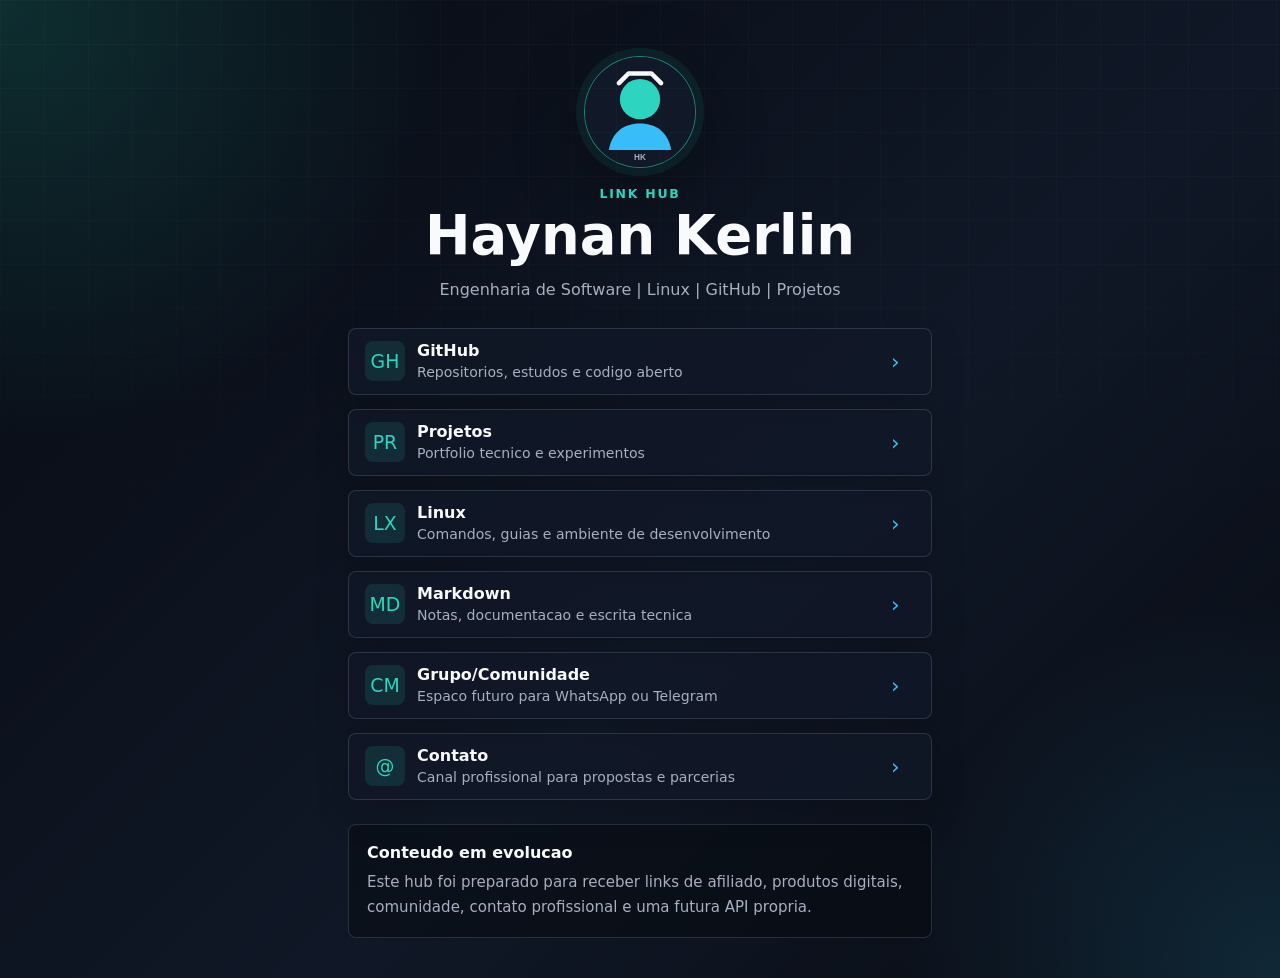
==== index.html @ 7f5ca122 "First commit" ====
<!DOCTYPE html>
<html lang="pt-BR">
  <head>
    <meta charset="UTF-8" />
    <meta name="viewport" content="width=device-width, initial-scale=1.0" />
    <meta
      name="description"
      content="Link Hub de Haynan Kerlin: Engenharia de Software, Linux, GitHub, Markdown e projetos."
    />
    <title>Haynan Kerlin | Link Hub</title>
    <link rel="icon" href="./assets/img/avatar-placeholder.svg" type="image/svg+xml" />
    <link rel="stylesheet" href="./assets/css/style.css" />
  </head>
  <body>
    <main class="shell">
      <section class="profile" aria-labelledby="profile-title">
        <img
          class="avatar"
          src="./assets/img/avatar-placeholder.svg"
          alt="Avatar de Haynan Kerlin"
          width="112"
          height="112"
        />
        <p class="eyebrow">Link Hub</p>
        <h1 id="profile-title">Haynan Kerlin</h1>
        <p class="subtitle">Engenharia de Software | Linux | GitHub | Projetos</p>
      </section>

      <nav class="link-list" id="main-links" aria-label="Links principais"></nav>

      <section class="note" aria-label="Novidades">
        <h2>Conteudo em evolucao</h2>
        <p>
          Este hub foi preparado para receber links de afiliado, produtos digitais,
          comunidade, contato profissional e uma futura API propria.
        </p>
      </section>
    </main>

    <script src="./assets/js/links.js"></script>
    <script src="./assets/js/analytics.js"></script>
    <script src="./assets/js/app.js"></script>
  </body>
</html>
---- assets/css/style.css ----
:root {
  color-scheme: dark;
  --bg: #080b12;
  --bg-soft: #111827;
  --surface: rgba(17, 24, 39, 0.78);
  --surface-strong: rgba(27, 36, 56, 0.92);
  --line: rgba(148, 163, 184, 0.22);
  --text: #f8fafc;
  --muted: #a7b0c0;
  --accent: #2dd4bf;
  --accent-strong: #38bdf8;
  --warning: #f8d66d;
  --shadow: 0 20px 70px rgba(0, 0, 0, 0.38);
  --radius: 8px;
  font-family: Inter, ui-sans-serif, system-ui, -apple-system, BlinkMacSystemFont, "Segoe UI",
    sans-serif;
}

* {
  box-sizing: border-box;
}

body {
  min-height: 100vh;
  margin: 0;
  color: var(--text);
  background:
    radial-gradient(circle at top left, rgba(45, 212, 191, 0.18), transparent 28rem),
    radial-gradient(circle at bottom right, rgba(56, 189, 248, 0.16), transparent 24rem),
    linear-gradient(135deg, #070a11 0%, #101827 58%, #080b12 100%);
}

body::before {
  position: fixed;
  inset: 0;
  pointer-events: none;
  content: "";
  background-image:
    linear-gradient(rgba(255, 255, 255, 0.035) 1px, transparent 1px),
    linear-gradient(90deg, rgba(255, 255, 255, 0.035) 1px, transparent 1px);
  background-size: 44px 44px;
  mask-image: linear-gradient(to bottom, rgba(0, 0, 0, 0.7), transparent 74%);
}

a,
button {
  font: inherit;
}

.shell {
  width: min(100%, 620px);
  min-height: 100vh;
  margin: 0 auto;
  padding: 40px 18px 28px;
  display: flex;
  flex-direction: column;
  justify-content: center;
  gap: 24px;
}

.profile {
  text-align: center;
}

.back-link {
  width: fit-content;
  min-height: 42px;
  display: inline-flex;
  align-items: center;
  gap: 8px;
  padding: 9px 13px;
  color: var(--text);
  text-decoration: none;
  background: rgba(8, 11, 18, 0.58);
  border: 1px solid var(--line);
  border-radius: var(--radius);
  transition: transform 160ms ease, border-color 160ms ease, background 160ms ease;
}

.back-link:hover,
.back-link:focus-visible {
  transform: translateY(-1px);
  border-color: rgba(45, 212, 191, 0.58);
  background: var(--surface);
}

.back-link:focus-visible {
  outline: 3px solid rgba(56, 189, 248, 0.32);
  outline-offset: 3px;
}

.avatar {
  display: block;
  width: 112px;
  height: 112px;
  margin: 0 auto 18px;
  border: 1px solid rgba(45, 212, 191, 0.55);
  border-radius: 50%;
  background: var(--surface);
  box-shadow: 0 0 0 8px rgba(45, 212, 191, 0.08), var(--shadow);
}

.eyebrow {
  margin: 0 0 8px;
  color: var(--accent);
  font-size: 0.78rem;
  font-weight: 800;
  letter-spacing: 0.14em;
  text-transform: uppercase;
}

h1,
h2 {
  margin: 0;
  letter-spacing: 0;
}

h1 {
  font-size: clamp(2.1rem, 10vw, 3.4rem);
  line-height: 1;
}

h2 {
  font-size: 1rem;
}

.subtitle,
.page-description,
.note p {
  color: var(--muted);
  line-height: 1.65;
}

.subtitle {
  margin: 14px auto 0;
  max-width: 36rem;
}

.link-list {
  display: grid;
  gap: 12px;
}

.link-button {
  position: relative;
  display: grid;
  grid-template-columns: 40px 1fr 24px;
  align-items: center;
  min-height: 64px;
  padding: 12px 16px;
  color: var(--text);
  text-decoration: none;
  background: var(--surface);
  border: 1px solid var(--line);
  border-radius: var(--radius);
  box-shadow: 0 14px 34px rgba(0, 0, 0, 0.18);
  overflow: hidden;
  transition: transform 160ms ease, border-color 160ms ease, background 160ms ease,
    box-shadow 160ms ease;
}

.link-button::before {
  position: absolute;
  inset: 0;
  content: "";
  background: linear-gradient(90deg, rgba(45, 212, 191, 0.18), rgba(56, 189, 248, 0.08));
  opacity: 0;
  transition: opacity 160ms ease;
}

.link-button:hover,
.link-button:focus-visible {
  transform: translateY(-2px);
  border-color: rgba(45, 212, 191, 0.58);
  background: var(--surface-strong);
  box-shadow: 0 18px 44px rgba(0, 0, 0, 0.28);
}

.link-button:hover::before,
.link-button:focus-visible::before {
  opacity: 1;
}

.link-button:active {
  transform: translateY(0) scale(0.99);
}

.link-button:focus-visible {
  outline: 3px solid rgba(56, 189, 248, 0.32);
  outline-offset: 3px;
}

.link-icon,
.link-content,
.link-arrow {
  position: relative;
}

.link-icon {
  width: 40px;
  height: 40px;
  display: grid;
  place-items: center;
  border-radius: 8px;
  background: rgba(45, 212, 191, 0.12);
  color: var(--accent);
  font-size: 1.18rem;
}

.link-content {
  min-width: 0;
  padding: 0 12px;
}

.link-title {
  display: block;
  font-weight: 800;
}

.link-description {
  display: block;
  margin-top: 3px;
  color: var(--muted);
  font-size: 0.88rem;
  line-height: 1.35;
}

.link-arrow {
  color: var(--accent-strong);
  font-size: 1.35rem;
}

.note,
.page-panel {
  padding: 18px;
  background: rgba(8, 11, 18, 0.55);
  border: 1px solid var(--line);
  border-radius: var(--radius);
}

.note p {
  margin: 8px 0 0;
  font-size: 0.94rem;
}

.page-description {
  margin: 14px auto 0;
  max-width: 42rem;
}

.footer-actions {
  display: grid;
  gap: 12px;
}

.small-label {
  color: var(--warning);
  font-size: 0.82rem;
  font-weight: 700;
  text-transform: uppercase;
}

@media (min-width: 720px) {
  .shell {
    padding-block: 56px 40px;
  }

  .link-list {
    gap: 14px;
  }
}
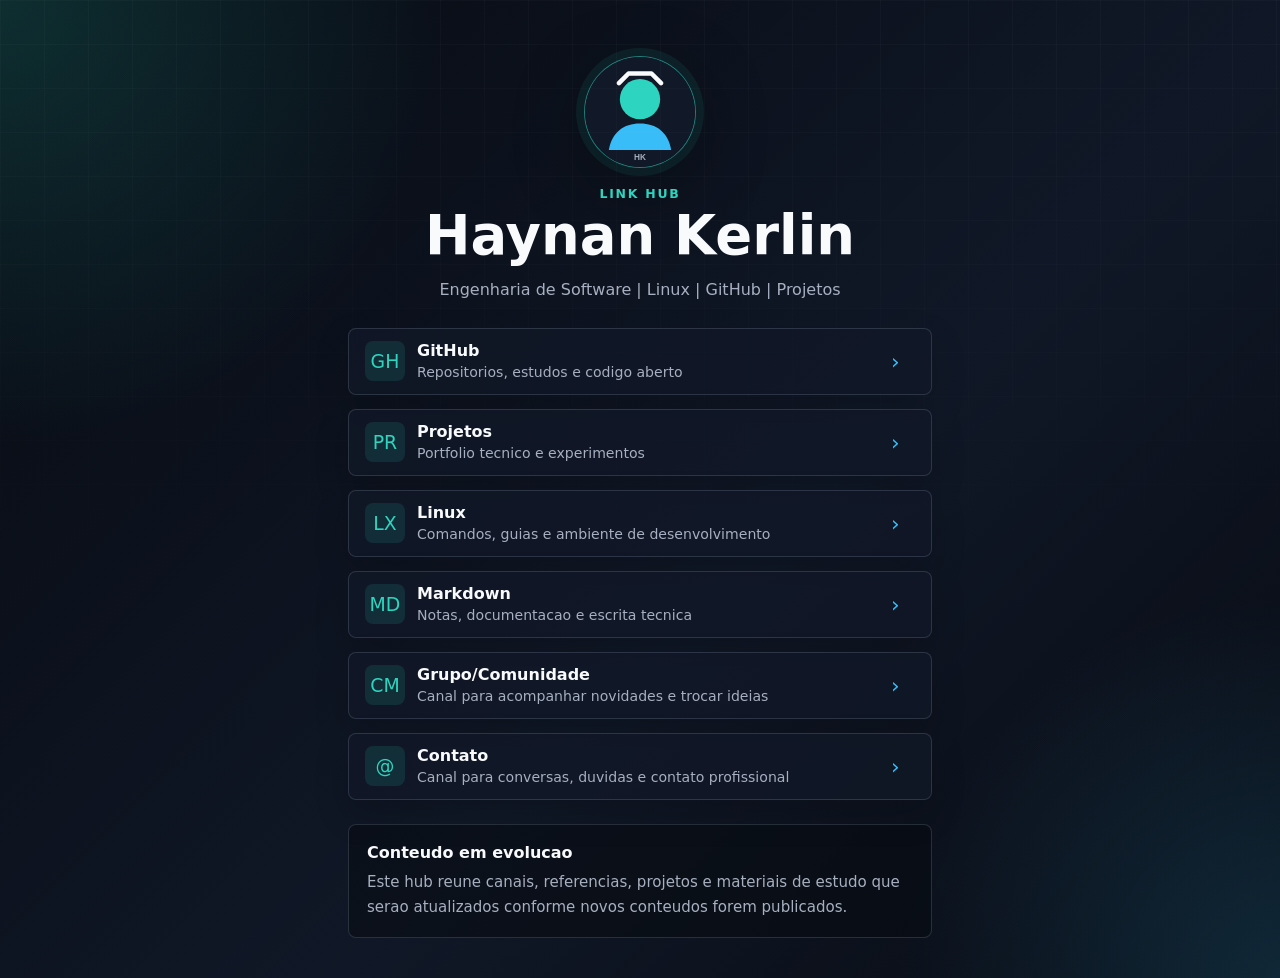
==== commit 23e3c139: "Atualização das informações" ====
--- a/index.html
+++ b/index.html
@@ -31,8 +31,8 @@
       <section class="note" aria-label="Novidades">
         <h2>Conteudo em evolucao</h2>
         <p>
-          Este hub foi preparado para receber links de afiliado, produtos digitais,
-          comunidade, contato profissional e uma futura API propria.
+          Este hub reune canais, referencias, projetos e materiais de estudo
+          que serao atualizados conforme novos conteudos forem publicados.
         </p>
       </section>
     </main>
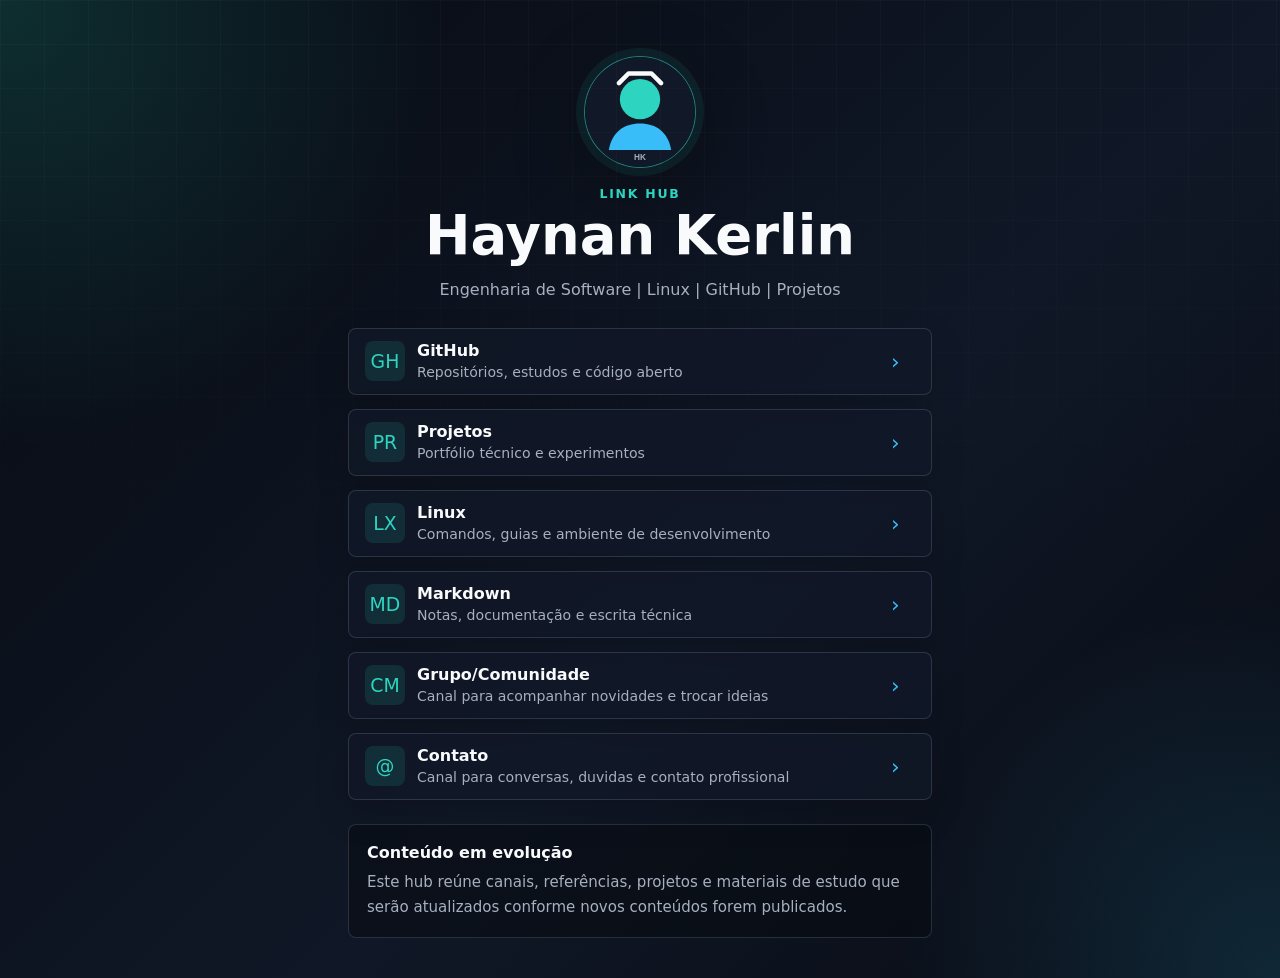
==== commit 0bc275b7: "Acentos" ====
--- a/index.html
+++ b/index.html
@@ -9,7 +9,7 @@
     />
     <title>Haynan Kerlin | Link Hub</title>
     <link rel="icon" href="./assets/img/avatar-placeholder.svg" type="image/svg+xml" />
-    <link rel="stylesheet" href="./assets/css/style.css" />
+    <link rel="stylesheet" href="./assets/css/style.css?v=2" />
   </head>
   <body>
     <main class="shell">
@@ -29,16 +29,16 @@
       <nav class="link-list" id="main-links" aria-label="Links principais"></nav>
 
       <section class="note" aria-label="Novidades">
-        <h2>Conteudo em evolucao</h2>
+        <h2>Conteúdo em evolução</h2>
         <p>
-          Este hub reune canais, referencias, projetos e materiais de estudo
-          que serao atualizados conforme novos conteudos forem publicados.
+          Este hub reúne canais, referências, projetos e materiais de estudo
+          que serão atualizados conforme novos conteúdos forem publicados.
         </p>
       </section>
     </main>
 
-    <script src="./assets/js/links.js"></script>
-    <script src="./assets/js/analytics.js"></script>
-    <script src="./assets/js/app.js"></script>
+    <script src="./assets/js/links.js?v=2" defer></script>
+    <script src="./assets/js/analytics.js?v=2" defer></script>
+    <script src="./assets/js/app.js?v=2" defer></script>
   </body>
 </html>
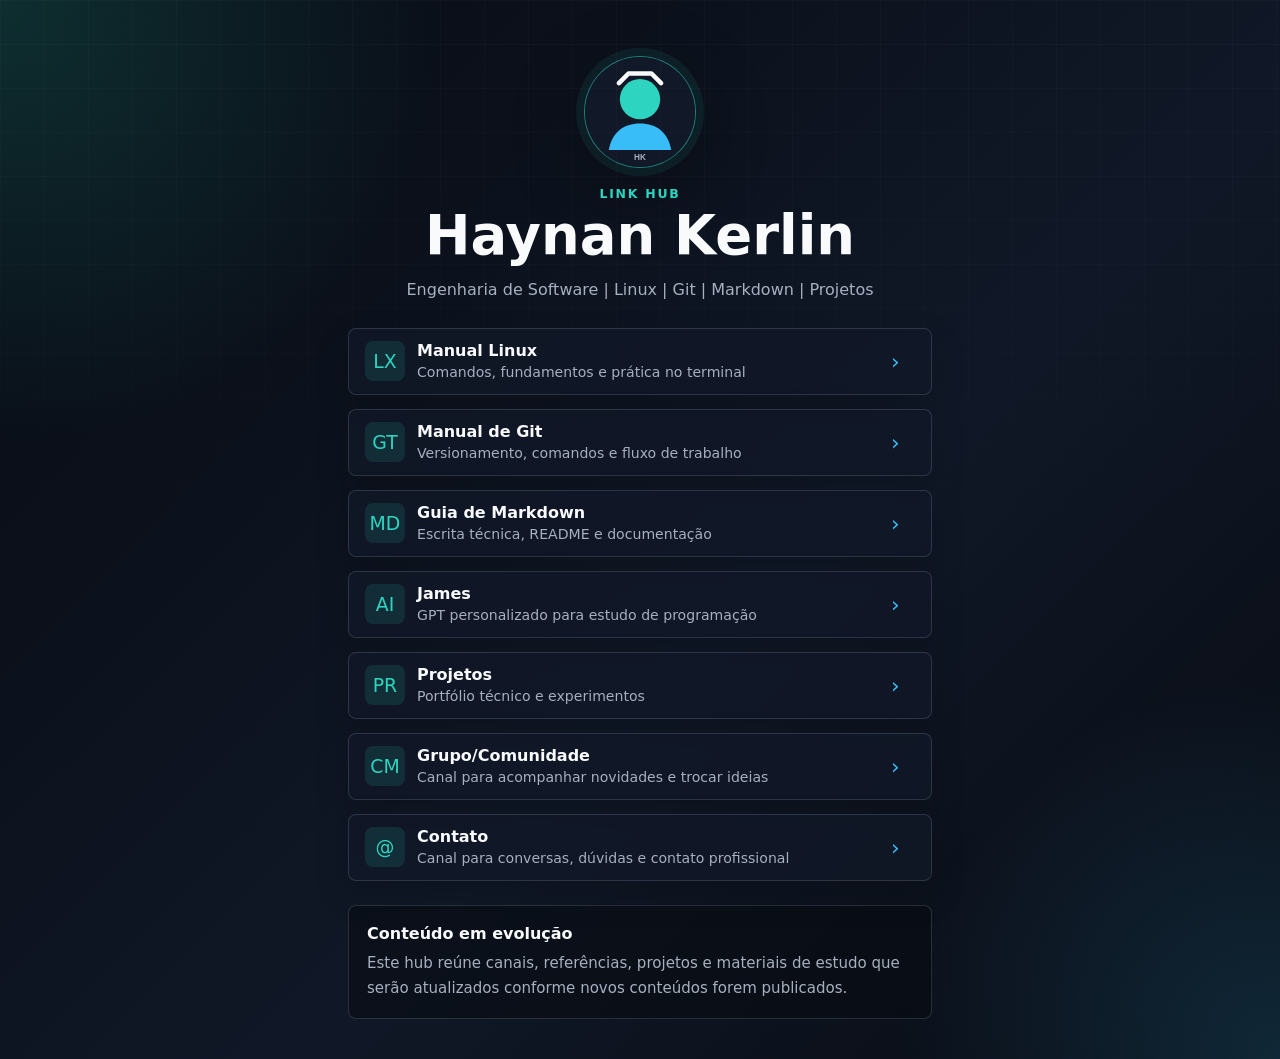
==== commit dc1eea12: "Novas Funcionalidades" ====
--- a/index.html
+++ b/index.html
@@ -9,7 +9,7 @@
     />
     <title>Haynan Kerlin | Link Hub</title>
     <link rel="icon" href="./assets/img/avatar-placeholder.svg" type="image/svg+xml" />
-    <link rel="stylesheet" href="./assets/css/style.css?v=2" />
+    <link rel="stylesheet" href="./assets/css/style.css?v=4" />
   </head>
   <body>
     <main class="shell">
@@ -23,7 +23,7 @@
         />
         <p class="eyebrow">Link Hub</p>
         <h1 id="profile-title">Haynan Kerlin</h1>
-        <p class="subtitle">Engenharia de Software | Linux | GitHub | Projetos</p>
+        <p class="subtitle">Engenharia de Software | Linux | Git | Markdown | Projetos</p>
       </section>
 
       <nav class="link-list" id="main-links" aria-label="Links principais"></nav>
@@ -37,8 +37,8 @@
       </section>
     </main>
 
-    <script src="./assets/js/links.js?v=2" defer></script>
-    <script src="./assets/js/analytics.js?v=2" defer></script>
-    <script src="./assets/js/app.js?v=2" defer></script>
+    <script src="./assets/js/links.js?v=4" defer></script>
+    <script src="./assets/js/analytics.js?v=4" defer></script>
+    <script src="./assets/js/app.js?v=4" defer></script>
   </body>
 </html>
